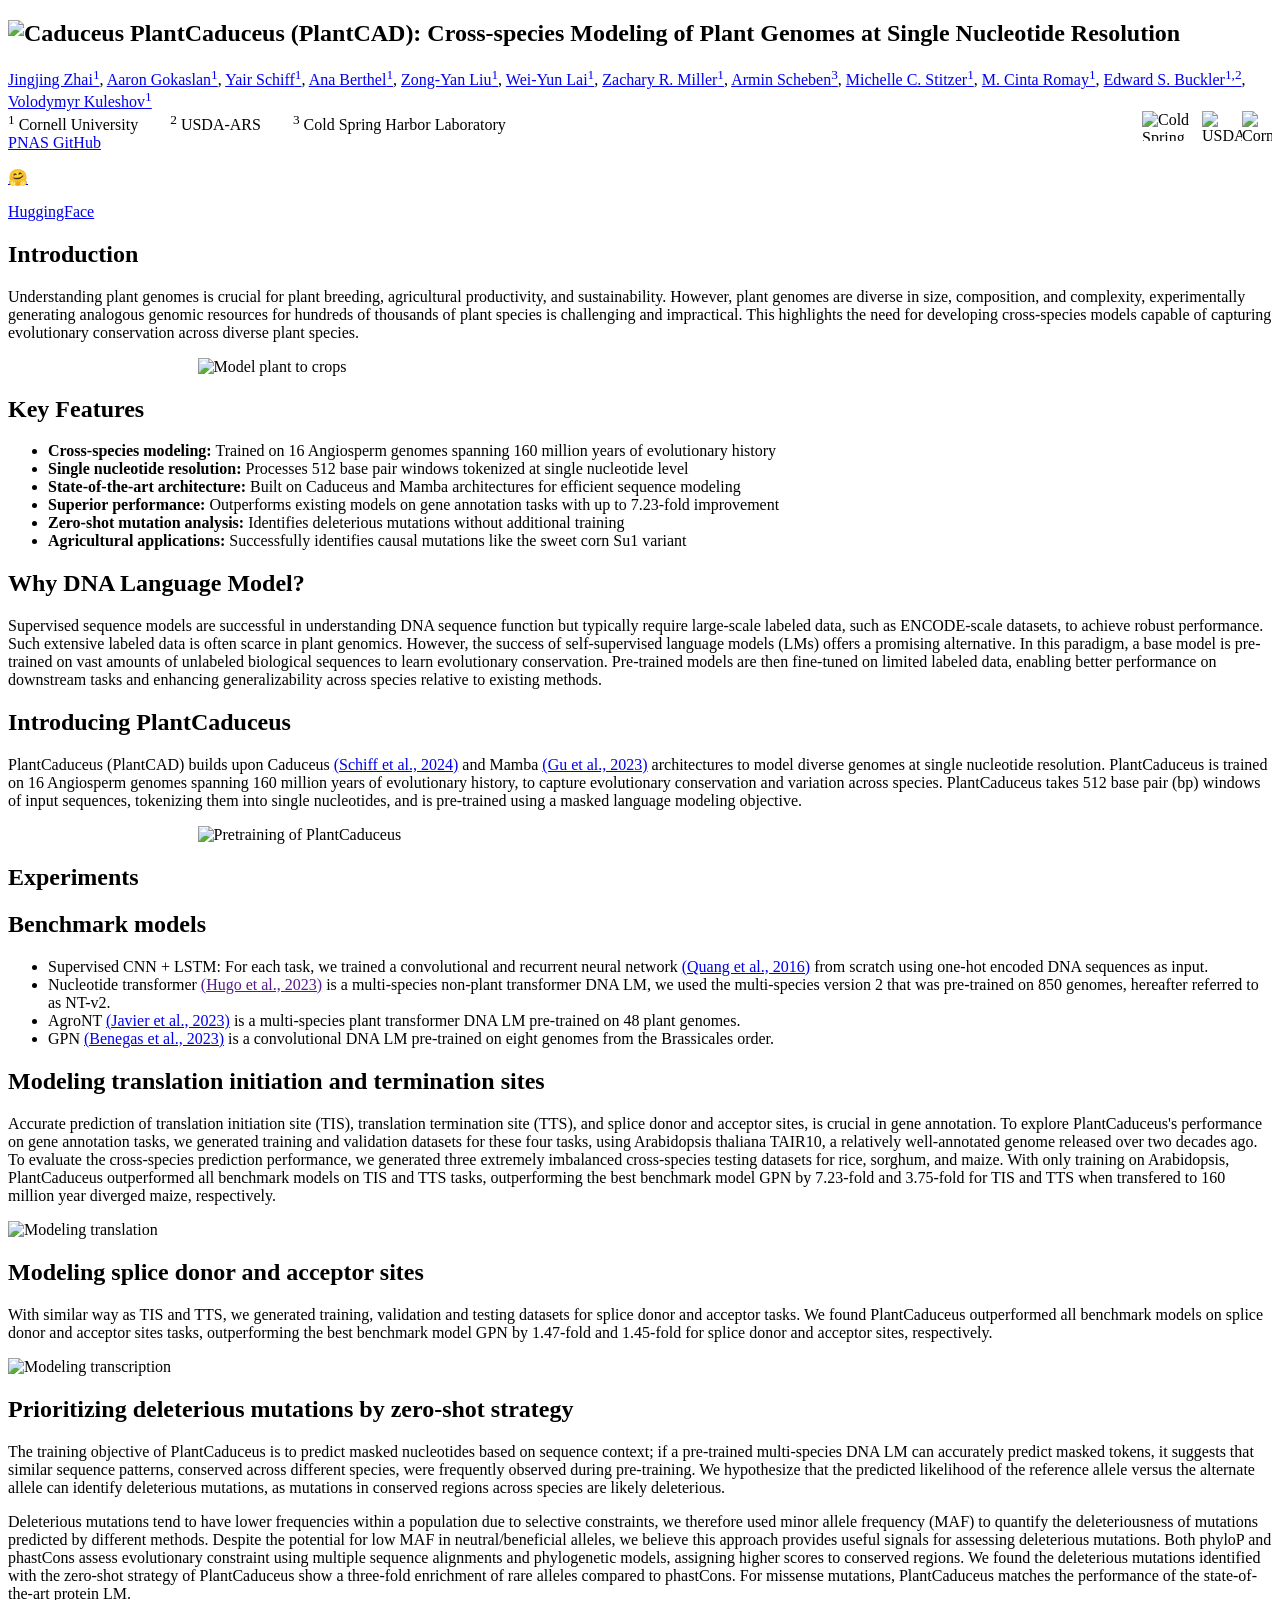
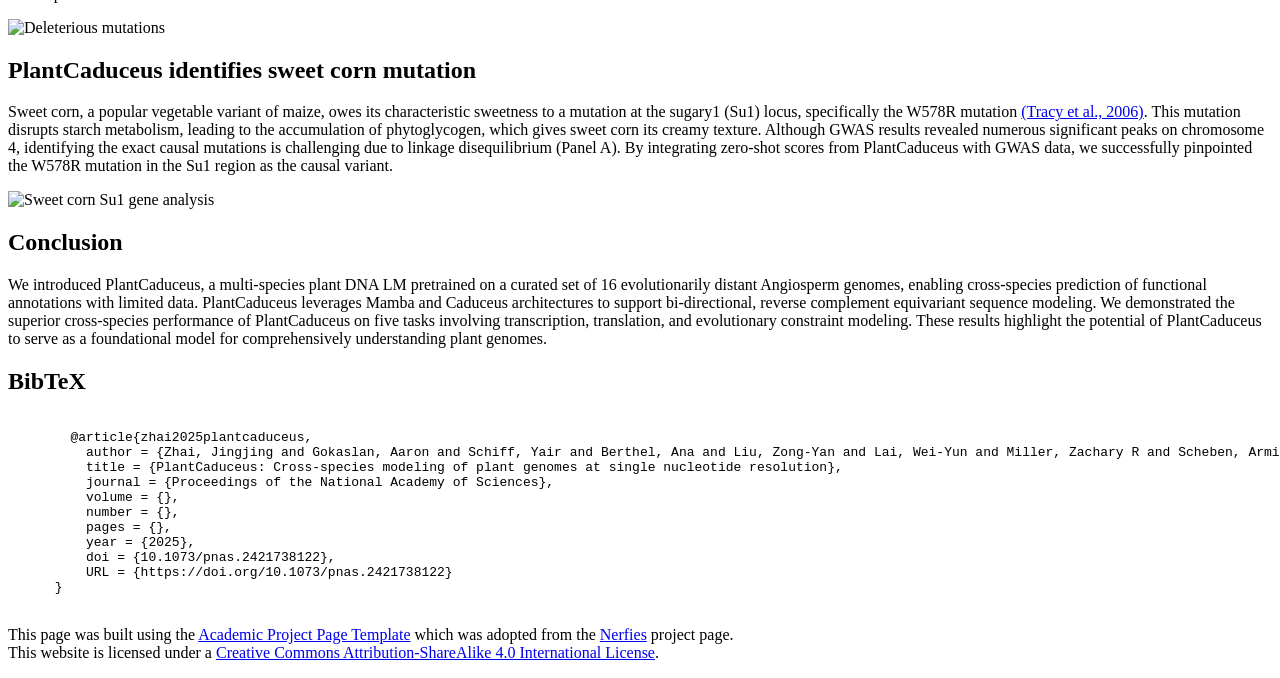
==== index.html @ fa4dd799 "Update to published PNAS version and improve page quality - Update bioRxiv link to published PNAS pa" ====
<!DOCTYPE html>
<html>
<head>
  <meta charset="utf-8">
  <!-- Meta tags for social media banners, these should be filled in appropriatly as they are your "business card" -->
  <!-- Replace the content tag with appropriate information -->
  <meta name="description" content="PlantCaduceus (PlantCAD) Project Page">
  <meta property="og:title" content="PlantCaduceus (PlantCAD)"/>
  <meta property="og:description" content="PlantCaduceus (PlantCAD): Cross-species Modeling of Plant Genomes at Single Nucleotide Resolution"/>
  <meta property="og:url" content="https://kuleshov-group.github.io/caduceus.github.io/"/>
  <!-- Path to banner image, should be in the path listed below. Optimal dimenssions are 1200X630-->
  <meta property="og:image" content="static/images/caduceus.png" />
  <meta property="og:image:width" content="630"/>
  <meta property="og:image:height" content="630"/>

  <title>PlantCaduceus project page</title>
  <style>
    .subtitle {
        margin-top: 20px; /* Adjust the value as needed */
    }
  </style>
  <link rel="icon" type="image/x-icon" href="static/images/favicon.ico">
  <link href="https://fonts.googleapis.com/css?family=Google+Sans|Noto+Sans|Castoro"
  rel="stylesheet">

  <link rel="stylesheet" href="static/css/bulma.min.css">
  <link rel="stylesheet" href="static/css/bulma-carousel.min.css">
  <link rel="stylesheet" href="static/css/bulma-slider.min.css">
  <link rel="stylesheet" href="static/css/fontawesome.all.min.css">
  <link rel="stylesheet"
  href="https://cdn.jsdelivr.net/gh/jpswalsh/academicons@1/css/academicons.min.css">
  <link rel="stylesheet" href="static/css/index.css">

  <script src="https://ajax.googleapis.com/ajax/libs/jquery/3.5.1/jquery.min.js"></script>
  <script src="https://documentcloud.adobe.com/view-sdk/main.js"></script>
  <script defer src="static/js/fontawesome.all.min.js"></script>
  <script src="static/js/bulma-carousel.min.js"></script>
  <script src="static/js/bulma-slider.min.js"></script>
  <script src="static/js/index.js"></script>
  
</head>
<body>
<section class="hero">
  <div class="hero-body">
    <div class="container is-max-desktop">
      <div class="columns is-centered">
        <div class="column has-text-centered">
          <h1 class="title is-1 publication-title">
            <img src="static/images/favicon.ico" alt="Caduceus" style="width:50px;height:50px;">
            PlantCaduceus (PlantCAD): Cross-species Modeling of Plant Genomes at Single Nucleotide Resolution
          </h1>
          <div class="is-size-5 publication-authors">
            <!-- Paper authors -->
            <span class="author-block">
                <a href="https://www.maizegenetics.net/jingjingzhai" target="_blank">Jingjing Zhai<sup>1</sup></a>,
              </span>
            <span class="author-block">
                <a href="https://skylion007.github.io/" target="_blank">Aaron Gokaslan<sup>1</sup></a>,
            </span>
            <span class="author-block">
                <a href="https://yair-schiff.github.io/" target="_blank">Yair Schiff<sup>1</sup></a>,
            </span>
            <span class="author-block">
                <a href="https://www.maizegenetics.net/anaberthel" target="_blank">Ana Berthel<sup>1</sup></a>,
            </span>
            <span class="author-block">
                <a href="https://www.maizegenetics.net/zong-yan-liu" target="_blank">Zong-Yan Liu<sup>1</sup></a>,
            </span>
            <span class="author-block">
                <a href="https://scholar.google.com/citations?user=0WWjIfAAAAAJ&hl=zh-TW" target="_blank">Wei-Yun Lai<sup>1</sup></a>,
            </span>
            <span class="author-block">
                <a href="https://www.maizegenetics.net/zackmiller" target="_blank">Zachary R. Miller<sup>1</sup></a>,
            </span>
            <span class="author-block">
                <a href="https://www.cshl.edu/research/postdoctoral-research/postdocs/armin-scheben/" target="_blank">Armin Scheben<sup>3</sup></a>,
            </span>
            <span class="author-block">
                <a href="https://mcstitzer.github.io" target="_blank">Michelle C. Stitzer<sup>1</sup></a>,
            </span>
            <span class="author-block">
                <a href="https://www.maizegenetics.net/cintaromay" target="_blank">M. Cinta Romay<sup>1</sup></a>,
            </span>
            <span class="author-block">
                <a href="https://www.maizegenetics.net/edwardbuckler" target="_blank">Edward S. Buckler<sup>1,2</sup></a>,
            </span>
            <span class="author-block">
                <a href="https://www.cs.cornell.edu/~kuleshov" target="_blank">Volodymyr Kuleshov<sup>1</sup></a>
            </span>
          </div>
          <div class="is-size-5 publication-authors">
            <span class="author-block">
              <sup>1</sup>
              Cornell University&nbsp;
              <img src="static/images/cornell.png" alt="Cornell University Logo" style="float:right;width:30px;height:30px;">
            </span>
            <span class="author-block">
              &nbsp;&nbsp;&nbsp;&nbsp;&nbsp;&nbsp;<sup>2</sup>
              USDA-ARS&nbsp;
              <img src="static/images/USDA.png" alt="USDA-ARS Logo" style="float:right;width:40px;height:30px;">
            </span>
            <span class="author-block">
              &nbsp;&nbsp;&nbsp;&nbsp;&nbsp;&nbsp;<sup>3</sup>
              Cold Spring Harbor Laboratory&nbsp;
              <img src="static/images/CSHL.webp" alt="Cold Spring Harbor Laboratory Logo" style="float:right;width:60px;height:30px;">
              </span>
          </div>
          <div class="column has-text-centered">
            <div class="publication-links">
              <!-- ArXiv abstract Link -->
              <span class="link-block">
                <a href="https://doi.org/10.1073/pnas.2421738122" target="_blank" class="external-link button is-normal is-rounded is-dark">
                  <span class="icon">
                    <i class="ai ai-arxiv"></i>
                  </span>
                  <span>PNAS</span>
                </a>
              </span>
              <!-- Github link -->
              <span class="link-block">
                <a href="https://github.com/kuleshov-group/PlantCaduceus" target="_blank" class="external-link button is-normal is-rounded is-dark">
                  <span class="icon">
                    <i class="fab fa-github"></i>
                  </span>
                  <span>GitHub</span>
                </a>
              </span>
              <!-- HuggingFace link -->
              <span class="link-block">
                <a href="https://huggingface.co/collections/kuleshov-group/plantcaduceus-512bp-len-665a229ee098db706a55e44a" target="_blank" class="external-link button is-normal is-rounded is-dark">
                  <span class="icon">
                    <p>&#129303;</p>
                  </span>
                  <span>HuggingFace</span>
                </a>
              </span>
            </div>
          </div>
        </div>
      </div>
    </div>
  </div>
</section>


<!-- Introduction -->
<section class="section" id="Introduction">
  <div class="container is-max-desktop">
    <h2 class="title">Introduction</h2>
    <div class="content is-medium">
      <p class="justified-text">
      Understanding plant genomes is crucial for plant breeding, agricultural productivity, and sustainability. However, plant genomes are diverse in size, composition, and complexity, experimentally generating analogous genomic resources for hundreds of thousands of plant species is challenging and impractical. This highlights the need for developing cross-species models capable of capturing evolutionary conservation across diverse plant species.

      </p>
    </div>
    <img src="static/images/Transfer-to-crops.png" alt="Model plant to crops" style="width:70%;height:70%; display: block; margin-left: auto; margin-right: auto;" loading="lazy"/>
  </div>
</section>
<!-- End Introduction-->

<!-- Key Features -->
<section class="section" id="Key Features">
  <div class="container is-max-desktop">
    <h2 class="title">Key Features</h2>
    <div class="content is-medium">
      <ul>
        <li><strong>Cross-species modeling:</strong> Trained on 16 Angiosperm genomes spanning 160 million years of evolutionary history</li>
        <li><strong>Single nucleotide resolution:</strong> Processes 512 base pair windows tokenized at single nucleotide level</li>
        <li><strong>State-of-the-art architecture:</strong> Built on Caduceus and Mamba architectures for efficient sequence modeling</li>
        <li><strong>Superior performance:</strong> Outperforms existing models on gene annotation tasks with up to 7.23-fold improvement</li>
        <li><strong>Zero-shot mutation analysis:</strong> Identifies deleterious mutations without additional training</li>
        <li><strong>Agricultural applications:</strong> Successfully identifies causal mutations like the sweet corn Su1 variant</li>
      </ul>
    </div>
  </div>
</section>
<!-- End Key Features-->

<!-- Introduction -->
<section class="section" id="Introduction">
  <div class="container is-max-desktop">
    <h2 class="title">Why DNA Language Model?</h2>
    <div class="content is-medium">
      <p class="justified-text">
        Supervised sequence models are successful in understanding DNA sequence function but typically require large-scale labeled data, such as ENCODE-scale datasets, to achieve robust performance. Such extensive labeled data is often scarce in plant genomics. However, the success of self-supervised language models (LMs) offers a promising alternative. In this paradigm, a base model is pre-trained on vast amounts of unlabeled biological sequences to learn evolutionary conservation. Pre-trained models are then fine-tuned on limited labeled data, enabling better performance on downstream tasks and enhancing generalizability across species relative to existing methods.
      </p>
    </div>
  </div>
</section>
<!-- End Introduction-->

<!--Intro Caduceus-->
<section class="section" id="Intro PlantCaduceus">
  <div class="container is-max-desktop">
    <h2 class="title">Introducing PlantCaduceus</h2>
    <div class="content is-medium">
      <p class="justified-text">
      PlantCaduceus (PlantCAD) builds upon Caduceus <a href="https://arxiv.org/abs/2403.03234" target="_blank">(Schiff et al., 2024)</a> and Mamba <a href="https://arxiv.org/abs/2312.00752" target="_blank">(Gu et al., 2023)</a> architectures to model diverse  genomes at single nucleotide resolution. PlantCaduceus is trained on 16 Angiosperm genomes spanning 160 million years of evolutionary history, to capture evolutionary conservation and variation across species. PlantCaduceus takes 512 base pair (bp) windows of input sequences, tokenizing them into single nucleotides, and is pre-trained using a masked language modeling objective.
      </p>      
    </div>
    <div class="columns is-centered">
      <img src="static/images/PlantCaduceus.png" alt="Pretraining of PlantCaduceus" style="width:70%;height:70%; display: block; margin-left: auto; margin-right: auto;" loading="lazy"/>
    </div>
  </div>
</section>
<!-- End Intro Caduceus--->


<!-- Experiments -->
<section class="section" id="Experiments">
  <div class="container is-max-desktop">
    <h2 class="title">Experiments</h2>
    <div>
      <h2 class="subtitle"> Benchmark models</h2>
    </div>
    <div class="content is-medium">
      <ul>
        <li>Supervised CNN + LSTM: For each task, we trained a convolutional and recurrent neural network <a href="https://academic.oup.com/nar/article/44/11/e107/2468300" target="_blank">(Quang et al., 2016)</a> from scratch using one-hot encoded DNA sequences as input. </li>
        <li>Nucleotide transformer <a href="" target="_blank">(Hugo et al., 2023)</a> is a multi-species non-plant transformer DNA LM, we used the multi-species version 2 that was pre-trained on 850 genomes, hereafter referred to as NT-v2. </li>
        <li>AgroNT <a href="https://www.biorxiv.org/content/10.1101/2023.10.24.563624v2" target="">(Javier et al., 2023)</a> is a multi-species plant transformer DNA LM pre-trained on 48 plant genomes. </li>
        <li>GPN <a href="https://www.pnas.org/doi/full/10.1073/pnas.2311219120" target="_blank">(Benegas et al., 2023)</a> is a convolutional DNA LM pre-trained on eight genomes from the Brassicales order. </li>
        </p>
    </ul>
    </div>
    <div>
      <h2 class="subtitle"> Modeling translation initiation and termination sites</h2>
    </div>

    <div class="content is-medium">
      <p class="justified-text">
        Accurate prediction of translation initiation site (TIS), translation termination site (TTS), and splice donor and acceptor sites, is crucial in gene annotation. To explore PlantCaduceus's performance on gene annotation tasks, we generated training and validation datasets for these four tasks, using Arabidopsis thaliana TAIR10, a relatively well-annotated genome released over two decades ago. To evaluate the cross-species prediction performance, we generated three extremely imbalanced cross-species testing datasets for rice, sorghum, and maize. With only training on Arabidopsis, PlantCaduceus outperformed all benchmark models on TIS and TTS tasks, outperforming the best benchmark model GPN by 7.23-fold and 3.75-fold for TIS and TTS when transfered to 160 million year diverged maize, respectively.
      </p>
    </div>
    <div class="columns is-centered">
      <div class="column is-four-fifths">
        <img src="static/images/experiments/Modeling_translation.png" alt="Modeling translation" style="width:100%;height:100%; display: block; margin-left: auto; margin-right: auto;" loading="lazy">
      </div>
    </div>
    
    <div>
      <h2 class="subtitle">Modeling splice donor and acceptor sites</h2>
    </div>

    <div class="content is-medium">
      <p class="justified-text">
        With similar way as TIS and TTS, we generated training, validation and testing datasets for splice donor and acceptor tasks. We found PlantCaduceus outperformed all benchmark models on splice donor and acceptor sites tasks, outperforming the best benchmark model GPN by 1.47-fold and 1.45-fold for splice donor and acceptor sites, respectively.
      </p>
    </div>
    <div class="columns is-centered">
      <div class="column is-four-fifths">
        <img src="static/images/experiments/Modeling_transcription.png" alt="Modeling transcription" style="width:100%;height:100%; display: block; margin-left: auto; margin-right: auto;" loading="lazy">
      </div>
    </div>

    <div>
      <h2 class="subtitle">Prioritizing deleterious mutations by zero-shot strategy</h2>
    </div>

    <div class="content is-medium">
      <p class="justified-text">
        The training objective of PlantCaduceus is to predict masked nucleotides based on sequence context; if a pre-trained multi-species DNA LM can accurately predict masked tokens, it suggests that similar sequence patterns, conserved across different species, were frequently observed during pre-training. We hypothesize that the predicted likelihood of the reference allele versus the alternate allele can identify deleterious mutations, as mutations in conserved regions across species are likely deleterious. 
      </p>
      <p class="justified-text"></p>
        Deleterious mutations tend to have lower frequencies within a population due to selective constraints, we therefore used minor allele frequency (MAF) to quantify the deleteriousness of mutations predicted by different methods. Despite the potential for low MAF in neutral/beneficial alleles, we believe this approach provides useful signals for assessing deleterious mutations. Both phyloP and phastCons assess evolutionary constraint using multiple sequence alignments and phylogenetic models, assigning higher scores to conserved regions. We found the deleterious mutations identified with the zero-shot strategy of PlantCaduceus show a three-fold enrichment of rare alleles compared to phastCons. For missense mutations, PlantCaduceus matches the performance of the state-of-the-art protein LM.
      </p>
    </div>
    <div class="columns is-centered">
      <div class="column is-four-fifths">
        <img src="static/images/experiments/Deleterious_mutations.png" alt="Deleterious mutations" style="width:100%;height:100%; display: block; margin-left: auto; margin-right: auto;" loading="lazy">
      </div>
    </div>
    <div>
      <h2 class="subtitle">PlantCaduceus identifies sweet corn mutation</h2>
    </div>
    <div class="content is-medium">
      <p class="justified-text">
        Sweet corn, a popular vegetable variant of maize, owes its characteristic sweetness to a mutation at the sugary1 (Su1) locus, specifically the W578R mutation <a href="https://acsess.onlinelibrary.wiley.com/doi/full/10.2135/cropsci2006-03-0149tpg" target="_blank">(Tracy et al., 2006)</a>. This mutation disrupts starch metabolism, leading to the accumulation of phytoglycogen, which gives sweet corn its creamy texture. Although GWAS results revealed numerous significant peaks on chromosome 4, identifying the exact causal mutations is challenging due to linkage disequilibrium (Panel A). By integrating zero-shot scores from PlantCaduceus with GWAS data, we successfully pinpointed the W578R mutation in the Su1 region as the causal variant.
      </p>
      <div class="columns is-centered">
        <div class="column is-four-fifths">
          <img src="static/images/experiments/Su1.jpg" alt="Sweet corn Su1 gene analysis" style="width:100%;height:100%; display: block; margin-left: auto; margin-right: auto;" loading="lazy">
        </div>
      </div>
    </div>

    </div>
    


  <!-- End Experiments-->

<!-- Conclusion -->
<section class="section" id="Conclusion">
  <div class="container is-max-desktop">
    <h2 class="title">Conclusion</h2>
    <div class="content is-medium">
      <p class="justified-text">
        We introduced PlantCaduceus, a multi-species plant DNA LM pretrained on a curated set of 16 evolutionarily distant Angiosperm genomes, enabling cross-species prediction of functional annotations with limited data. PlantCaduceus leverages Mamba and Caduceus architectures to support bi-directional, reverse complement equivariant sequence modeling. We demonstrated the superior cross-species performance of PlantCaduceus on five tasks involving transcription, translation, and evolutionary constraint modeling. These results highlight the potential of PlantCaduceus to serve as a foundational model for comprehensively understanding plant genomes.
      </p>
    </div>
  </div>
<!-- End Experiments-->

<!--BibTex citation -->
  <section class="section" id="BibTeX">
    <div class="container is-max-desktop content">
      <h2 class="title">BibTeX</h2>
      <pre><code>
        @article{zhai2025plantcaduceus,
          author = {Zhai, Jingjing and Gokaslan, Aaron and Schiff, Yair and Berthel, Ana and Liu, Zong-Yan and Lai, Wei-Yun and Miller, Zachary R and Scheben, Armin and Stitzer, Michelle C and Romay, Cinta and Buckler, Edward S. and Kuleshov, Volodymyr},
          title = {PlantCaduceus: Cross-species modeling of plant genomes at single nucleotide resolution},
          journal = {Proceedings of the National Academy of Sciences},
          volume = {},
          number = {},
          pages = {},
          year = {2025},
          doi = {10.1073/pnas.2421738122},
          URL = {https://doi.org/10.1073/pnas.2421738122}
      }      
      </code></pre>
    </div>
</section>
<!--End BibTex citation -->


  <footer class="footer">
  <div class="container">
    <div class="columns is-centered">
      <div class="column is-8">
        <div class="content is-medium">

          <p>
            This page was built using the <a href="https://github.com/eliahuhorwitz/Academic-project-page-template" target="_blank">Academic Project Page Template</a> which was adopted from the <a href="https://nerfies.github.io" target="_blank">Nerfies</a> project page.
            <br> This website is licensed under a <a rel="license"  href="http://creativecommons.org/licenses/by-sa/4.0/" target="_blank">Creative
            Commons Attribution-ShareAlike 4.0 International License</a>.
          </p>

        </div>
      </div>
    </div>
  </div>
</footer>

<!-- Statcounter tracking code -->

  <!-- You can add a tracker to track page visits by creating an account at statcounter.com -->

<!-- End of Statcounter Code -->

</body>
</html>
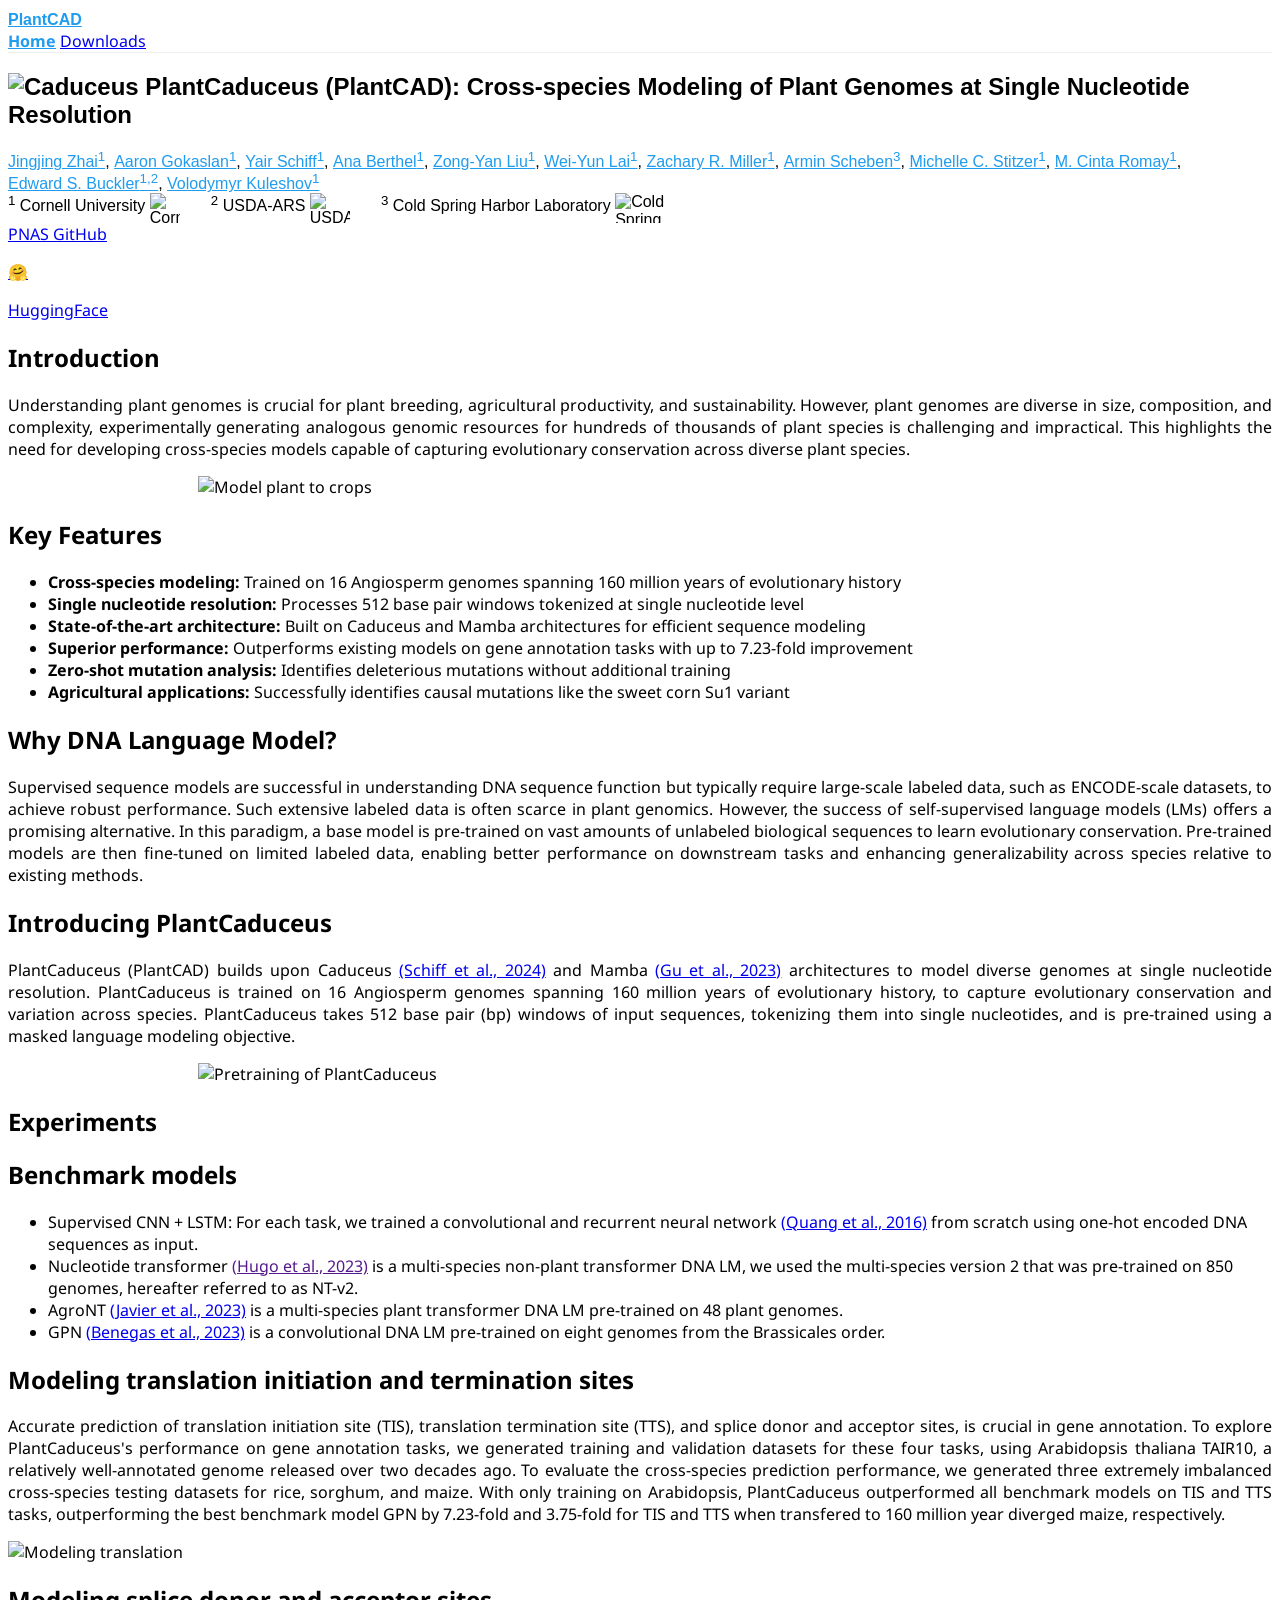
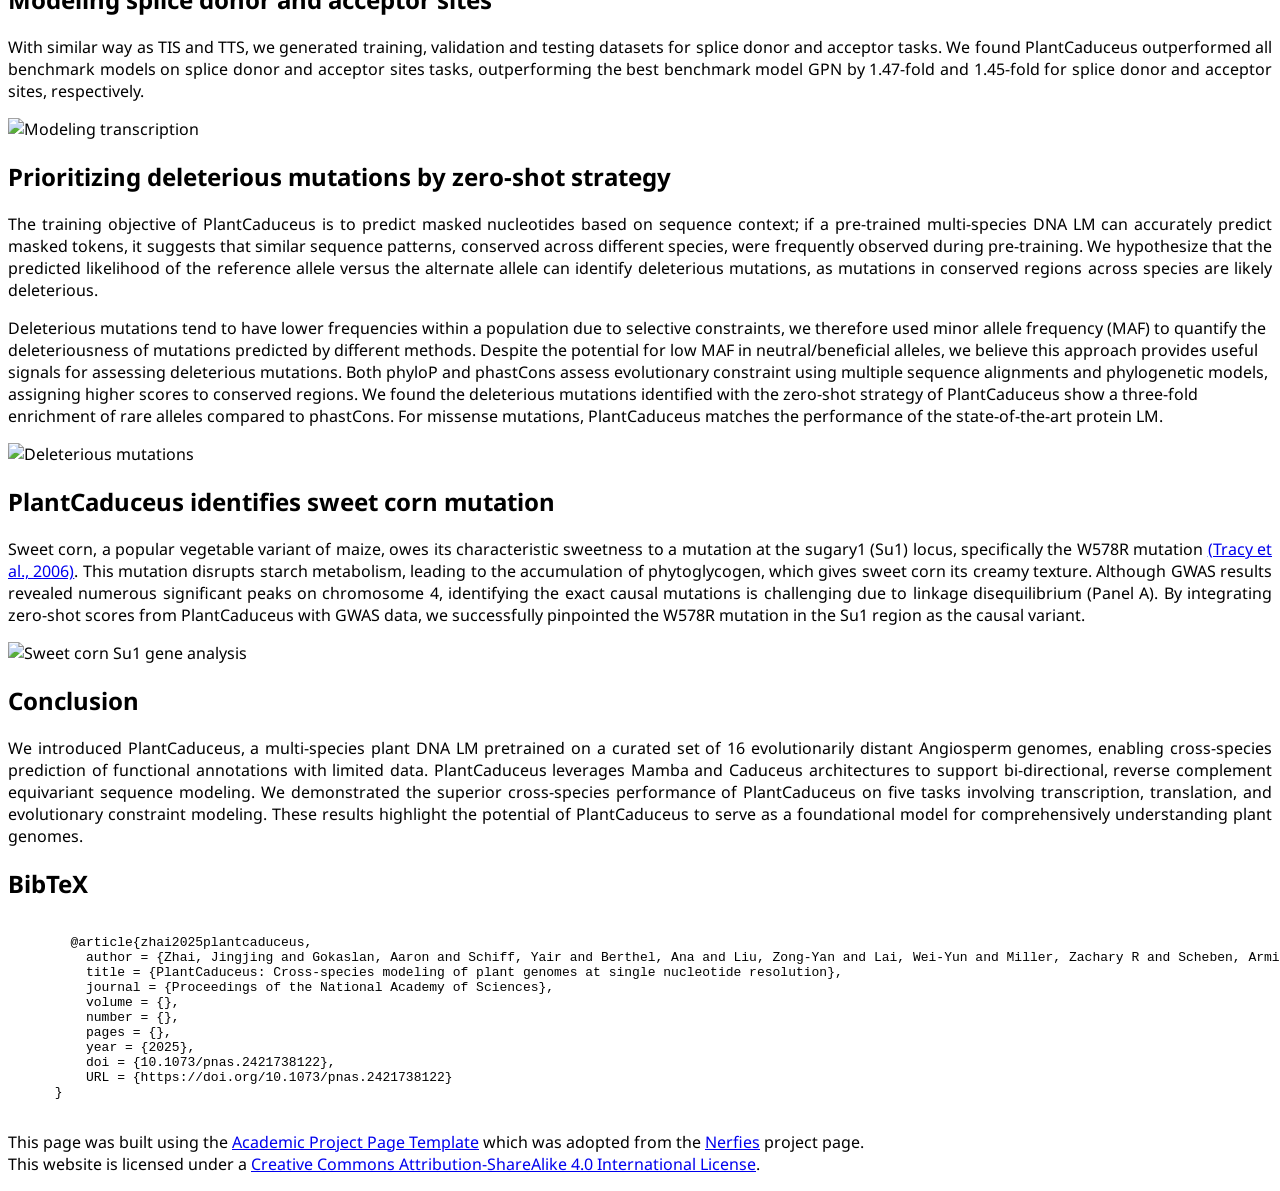
==== commit d02de143: "Add live PlantCAD downloads page" ====
--- a/index.html
+++ b/index.html
@@ -40,6 +40,24 @@
   
 </head>
 <body>
+<nav class="navbar site-navbar" role="navigation" aria-label="main navigation">
+  <div class="container is-max-desktop">
+    <div class="navbar-brand">
+      <a class="navbar-item is-active" href="index.html">PlantCAD</a>
+      <a role="button" class="navbar-burger" aria-label="menu" aria-expanded="false" data-target="plantcad-navbar">
+        <span aria-hidden="true"></span>
+        <span aria-hidden="true"></span>
+        <span aria-hidden="true"></span>
+      </a>
+    </div>
+    <div id="plantcad-navbar" class="navbar-menu">
+      <div class="navbar-end">
+        <a class="navbar-item is-active" href="index.html">Home</a>
+        <a class="navbar-item" href="downloads.html">Downloads</a>
+      </div>
+    </div>
+  </div>
+</nav>
 <section class="hero">
   <div class="hero-body">
     <div class="container is-max-desktop">
--- a/static/css/index.css
+++ b/static/css/index.css
@@ -0,0 +1,568 @@
+body {
+  font-family: 'Noto Sans', sans-serif;
+}
+
+.site-navbar {
+  border-bottom: 1px solid #eeeeee;
+}
+
+.site-navbar .navbar-brand .navbar-item {
+  font-family: 'Google Sans', sans-serif;
+  font-weight: 700;
+}
+
+.site-navbar .navbar-item.is-active {
+  color: hsl(204, 86%, 53%);
+  font-weight: 700;
+}
+
+a:focus-visible,
+button:focus-visible,
+.navbar-burger:focus-visible {
+  outline: 3px solid hsl(204, 86%, 53%);
+  outline-offset: 3px;
+}
+
+.is-hidden {
+  display: none !important;
+}
+
+.downloads-page {
+  --ink: #16251c;
+  --paper: #fcfdfa;
+  --surface: #f3f6f0;
+  --chloro: #1f7a4d;
+  --chloro-deep: #15583a;
+  --maroon: #7c1d2b;
+  --mute: #5c6b61;
+  --line: #e2e8df;
+  --base-a: #38a657;
+  --base-c: #2b7cc4;
+  --base-g: #e0a23a;
+  --base-t: #cf4b3e;
+  background: var(--paper);
+  color: var(--ink);
+  font-family: 'IBM Plex Sans', sans-serif;
+}
+
+.downloads-page .site-navbar {
+  background: rgba(252, 253, 250, 0.94);
+  border-bottom-color: var(--line);
+}
+
+.downloads-page .site-navbar .navbar-brand .navbar-item,
+.downloads-page .site-navbar .navbar-item {
+  color: var(--ink);
+  font-family: 'IBM Plex Sans', sans-serif;
+}
+
+.downloads-page .site-navbar .navbar-item:hover,
+.downloads-page .site-navbar .navbar-item:focus {
+  color: var(--chloro-deep);
+  background: var(--surface);
+}
+
+.downloads-page .site-navbar .navbar-item.is-active {
+  color: var(--chloro);
+}
+
+.downloads-page a {
+  color: var(--chloro);
+}
+
+.downloads-page a:hover {
+  color: var(--chloro-deep);
+}
+
+.downloads-page a:focus-visible,
+.downloads-page button:focus-visible,
+.downloads-page .navbar-burger:focus-visible {
+  outline-color: var(--chloro);
+}
+
+.dna-top-rule {
+  display: grid;
+  grid-template-columns: repeat(4, 1fr);
+  height: 5px;
+  width: 100%;
+}
+
+.dna-top-rule span {
+  display: block;
+}
+
+.dna-base-a {
+  background: var(--base-a);
+}
+
+.dna-base-c {
+  background: var(--base-c);
+}
+
+.dna-base-g {
+  background: var(--base-g);
+}
+
+.dna-base-t {
+  background: var(--base-t);
+}
+
+.downloads-hero {
+  background:
+    linear-gradient(90deg, rgba(226, 232, 223, 0.95) 1px, transparent 1px) 0 0 / 64px 100%,
+    linear-gradient(var(--paper), var(--paper));
+}
+
+.downloads-hero .hero-body {
+  padding: 5rem 1.5rem 3.5rem;
+}
+
+.downloads-hero-grid {
+  align-items: end;
+  display: grid;
+  gap: 2rem;
+  grid-template-columns: minmax(0, 1fr) 11rem;
+}
+
+.downloads-hero-copy {
+  max-width: 760px;
+}
+
+.downloads-eyebrow {
+  color: var(--mute);
+  font-family: 'IBM Plex Mono', monospace;
+  font-size: 0.76rem;
+  font-weight: 700;
+  letter-spacing: 0.14em;
+  line-height: 1.4;
+  margin-bottom: 0.9rem;
+  text-transform: uppercase;
+}
+
+.downloads-title {
+  color: var(--ink);
+  font-family: 'Space Grotesk', sans-serif;
+  font-size: clamp(2.8rem, 8vw, 6.8rem);
+  font-weight: 700;
+  line-height: 0.95;
+  margin: 0;
+  max-width: 900px;
+}
+
+.downloads-total {
+  display: block;
+  font-family: 'IBM Plex Mono', monospace;
+  font-variant-numeric: tabular-nums;
+  letter-spacing: 0;
+}
+
+.downloads-title-text {
+  display: block;
+  font-size: clamp(1.7rem, 4.2vw, 4.3rem);
+  font-weight: 500;
+  letter-spacing: 0;
+}
+
+.downloads-coverage-underline {
+  background: var(--chloro);
+  height: 5px;
+  margin: 1.15rem 0 1.2rem;
+  max-width: 18rem;
+  width: 42%;
+}
+
+.downloads-live-line,
+.downloads-meta {
+  color: var(--mute);
+  font-size: 1rem;
+  margin: 0.2rem 0 0;
+}
+
+.downloads-live-line {
+  align-items: center;
+  display: flex;
+  gap: 0.55rem;
+}
+
+.downloads-live-dot {
+  background: var(--maroon);
+  border-radius: 999px;
+  box-shadow: 0 0 0 0 rgba(124, 29, 43, 0.32);
+  display: inline-block;
+  flex: 0 0 auto;
+  height: 0.62rem;
+  width: 0.62rem;
+}
+
+.downloads-results-ready .downloads-live-dot {
+  animation: live-pulse 1.7s ease-out infinite;
+}
+
+.downloads-readout {
+  align-self: stretch;
+  border-left: 1px solid var(--line);
+  color: rgba(92, 107, 97, 0.48);
+  display: grid;
+  font-family: 'IBM Plex Mono', monospace;
+  font-size: 1.35rem;
+  font-weight: 700;
+  grid-template-columns: repeat(2, 1fr);
+  letter-spacing: 0;
+  line-height: 1;
+  min-height: 12rem;
+  padding-left: 1.25rem;
+}
+
+.downloads-readout span {
+  align-items: center;
+  border-bottom: 1px solid var(--line);
+  display: flex;
+}
+
+.downloads-status {
+  background: var(--surface);
+  border-left: 4px solid var(--chloro);
+  color: var(--ink);
+  font-family: 'IBM Plex Sans', sans-serif;
+  margin-top: 0.5rem;
+  padding: 1rem 1.2rem;
+}
+
+.downloads-status.is-error {
+  background: #fbf1f2;
+  border-left-color: var(--maroon);
+  color: var(--maroon);
+}
+
+.downloads-breakdown {
+  margin-top: 0.5rem;
+}
+
+.downloads-section-heading {
+  border-bottom: 1px solid var(--line);
+  margin-bottom: 1rem;
+  padding-bottom: 1rem;
+}
+
+.downloads-section-heading h2 {
+  color: var(--ink);
+  font-family: 'Space Grotesk', sans-serif;
+  font-size: clamp(1.8rem, 3vw, 2.6rem);
+  font-weight: 700;
+  line-height: 1.1;
+  margin: 0;
+}
+
+.downloads-track-list {
+  display: grid;
+  gap: 0.45rem;
+}
+
+.downloads-track-row {
+  align-items: center;
+  color: var(--ink);
+  column-gap: 1rem;
+  display: grid;
+  grid-template-columns: minmax(15rem, 2.2fr) minmax(8rem, 1.5fr) minmax(6rem, auto);
+  min-height: 3.7rem;
+  padding: 0.75rem 0.7rem;
+  position: relative;
+  text-decoration: none;
+}
+
+.downloads-track-row::before {
+  background:
+    linear-gradient(90deg, rgba(56, 166, 87, 0.32) 1px, transparent 1px) 0 0 / 13px 100%,
+    linear-gradient(90deg, rgba(43, 124, 196, 0.24) 1px, transparent 1px) 7px 0 / 17px 100%,
+    linear-gradient(90deg, rgba(224, 162, 58, 0.22) 1px, transparent 1px) 11px 0 / 19px 100%,
+    linear-gradient(90deg, rgba(207, 75, 62, 0.18) 1px, transparent 1px) 3px 0 / 23px 100%;
+  content: "";
+  inset: 0;
+  opacity: 0;
+  position: absolute;
+  transition: opacity 160ms ease;
+}
+
+.downloads-track-row:hover,
+.downloads-track-row:focus {
+  color: var(--ink);
+  background: var(--surface);
+}
+
+.downloads-track-row:hover::before,
+.downloads-track-row:focus::before {
+  opacity: 0.42;
+}
+
+.downloads-track-row > * {
+  position: relative;
+  z-index: 1;
+}
+
+.downloads-track-model,
+.downloads-track-count {
+  font-family: 'IBM Plex Mono', monospace;
+  font-size: 0.95rem;
+  font-variant-numeric: tabular-nums;
+  letter-spacing: 0;
+}
+
+.downloads-track-model {
+  color: var(--chloro-deep);
+  overflow-wrap: anywhere;
+}
+
+.downloads-track {
+  background:
+    linear-gradient(90deg, rgba(56, 166, 87, 0.32) 1px, transparent 1px) 0 0 / 18px 100%,
+    linear-gradient(90deg, rgba(43, 124, 196, 0.2) 1px, transparent 1px) 5px 0 / 22px 100%,
+    linear-gradient(90deg, rgba(224, 162, 58, 0.2) 1px, transparent 1px) 9px 0 / 26px 100%,
+    linear-gradient(90deg, rgba(207, 75, 62, 0.18) 1px, transparent 1px) 14px 0 / 31px 100%,
+    var(--line);
+  display: block;
+  height: 0.9rem;
+  overflow: hidden;
+  position: relative;
+}
+
+.downloads-track-fill {
+  background: var(--chloro);
+  display: block;
+  height: 100%;
+  transform-origin: left center;
+  width: var(--download-share);
+}
+
+.downloads-track-count {
+  color: var(--ink);
+  font-weight: 700;
+  text-align: right;
+  white-space: nowrap;
+}
+
+.downloads-methodology {
+  background: var(--surface);
+  border-top: 1px solid var(--line);
+  color: var(--mute);
+  margin-top: 3rem;
+  padding: 1.25rem 1.35rem;
+}
+
+.downloads-methodology p {
+  margin-bottom: 0.65rem;
+}
+
+.downloads-methodology p:last-child {
+  margin-bottom: 0;
+}
+
+.downloads-endpoint {
+  font-family: 'IBM Plex Mono', monospace;
+  font-size: 0.9rem;
+  overflow-wrap: anywhere;
+}
+
+@keyframes live-pulse {
+  0% {
+    box-shadow: 0 0 0 0 rgba(124, 29, 43, 0.32);
+  }
+  70% {
+    box-shadow: 0 0 0 0.55rem rgba(124, 29, 43, 0);
+  }
+  100% {
+    box-shadow: 0 0 0 0 rgba(124, 29, 43, 0);
+  }
+}
+
+@keyframes track-reveal {
+  from {
+    width: 0;
+  }
+  to {
+    width: var(--download-share);
+  }
+}
+
+@media (prefers-reduced-motion: no-preference) {
+  .downloads-results-ready .downloads-track-fill {
+    animation: track-reveal 780ms cubic-bezier(0.2, 0.8, 0.2, 1) both;
+  }
+}
+
+@media (prefers-reduced-motion: reduce) {
+  .downloads-results-ready .downloads-live-dot,
+  .downloads-results-ready .downloads-track-fill {
+    animation: none;
+  }
+}
+
+
+.footer .icon-link {
+    font-size: 25px;
+    color: #000;
+}
+
+.link-block a {
+    margin-top: 5px;
+    margin-bottom: 5px;
+}
+
+.dnerf {
+  font-variant: small-caps;
+}
+
+
+.teaser .hero-body {
+  padding-top: 0;
+  padding-bottom: 3rem;
+}
+
+.teaser {
+  font-family: 'Google Sans', sans-serif;
+}
+
+
+.publication-title {
+}
+
+.publication-banner {
+  max-height: parent;
+
+}
+
+.publication-banner video {
+  position: relative;
+  left: auto;
+  top: auto;
+  transform: none;
+  object-fit: fit;
+}
+
+.publication-header .hero-body {
+}
+
+.publication-title {
+    font-family: 'Google Sans', sans-serif;
+}
+
+.publication-authors {
+    font-family: 'Google Sans', sans-serif;
+}
+
+.publication-venue {
+    color: #555;
+    width: fit-content;
+    font-weight: bold;
+}
+
+.publication-awards {
+    color: #ff3860;
+    width: fit-content;
+    font-weight: bolder;
+}
+
+.publication-authors {
+}
+
+.publication-authors a {
+   color: hsl(204, 86%, 53%) !important;
+}
+
+.publication-authors a:hover {
+    text-decoration: underline;
+}
+
+.author-block {
+  display: inline-block;
+}
+
+.publication-banner img {
+}
+
+.publication-authors {
+  /*color: #4286f4;*/
+}
+
+.publication-video {
+    position: relative;
+    width: 100%;
+    height: 0;
+    padding-bottom: 56.25%;
+
+    overflow: hidden;
+    border-radius: 10px !important;
+}
+
+.publication-video iframe {
+    position: absolute;
+    top: 0;
+    left: 0;
+    width: 100%;
+    height: 100%;
+}
+
+.publication-body img {
+}
+
+.results-carousel {
+  overflow: hidden;
+}
+
+.results-carousel .item {
+  margin: 5px;
+  overflow: hidden;
+  padding: 20px;
+  font-size: 0;
+}
+
+.results-carousel video {
+  margin: 0;
+}
+
+.slider-pagination .slider-page {
+  background: #000000;
+}
+
+.eql-cntrb { 
+  font-size: smaller;
+}
+
+.justified-text {
+    text-align: justify;
+}
+
+.subtitle {
+  margin-top: 20px; /* Adjust the value as needed */
+}
+
+@media screen and (max-width: 768px) {
+  .downloads-hero .hero-body {
+    padding: 3.5rem 1.25rem 2.5rem;
+  }
+
+  .downloads-hero-grid {
+    grid-template-columns: 1fr;
+  }
+
+  .downloads-readout {
+    display: none;
+  }
+
+  .downloads-total {
+    font-size: clamp(2.6rem, 15vw, 4.2rem);
+  }
+
+  .downloads-track-row {
+    grid-template-columns: 1fr;
+    gap: 0.65rem;
+    padding: 0.9rem 0.35rem;
+  }
+
+  .downloads-track-count {
+    text-align: left;
+  }
+
+  .downloads-track {
+    height: 0.8rem;
+  }
+}
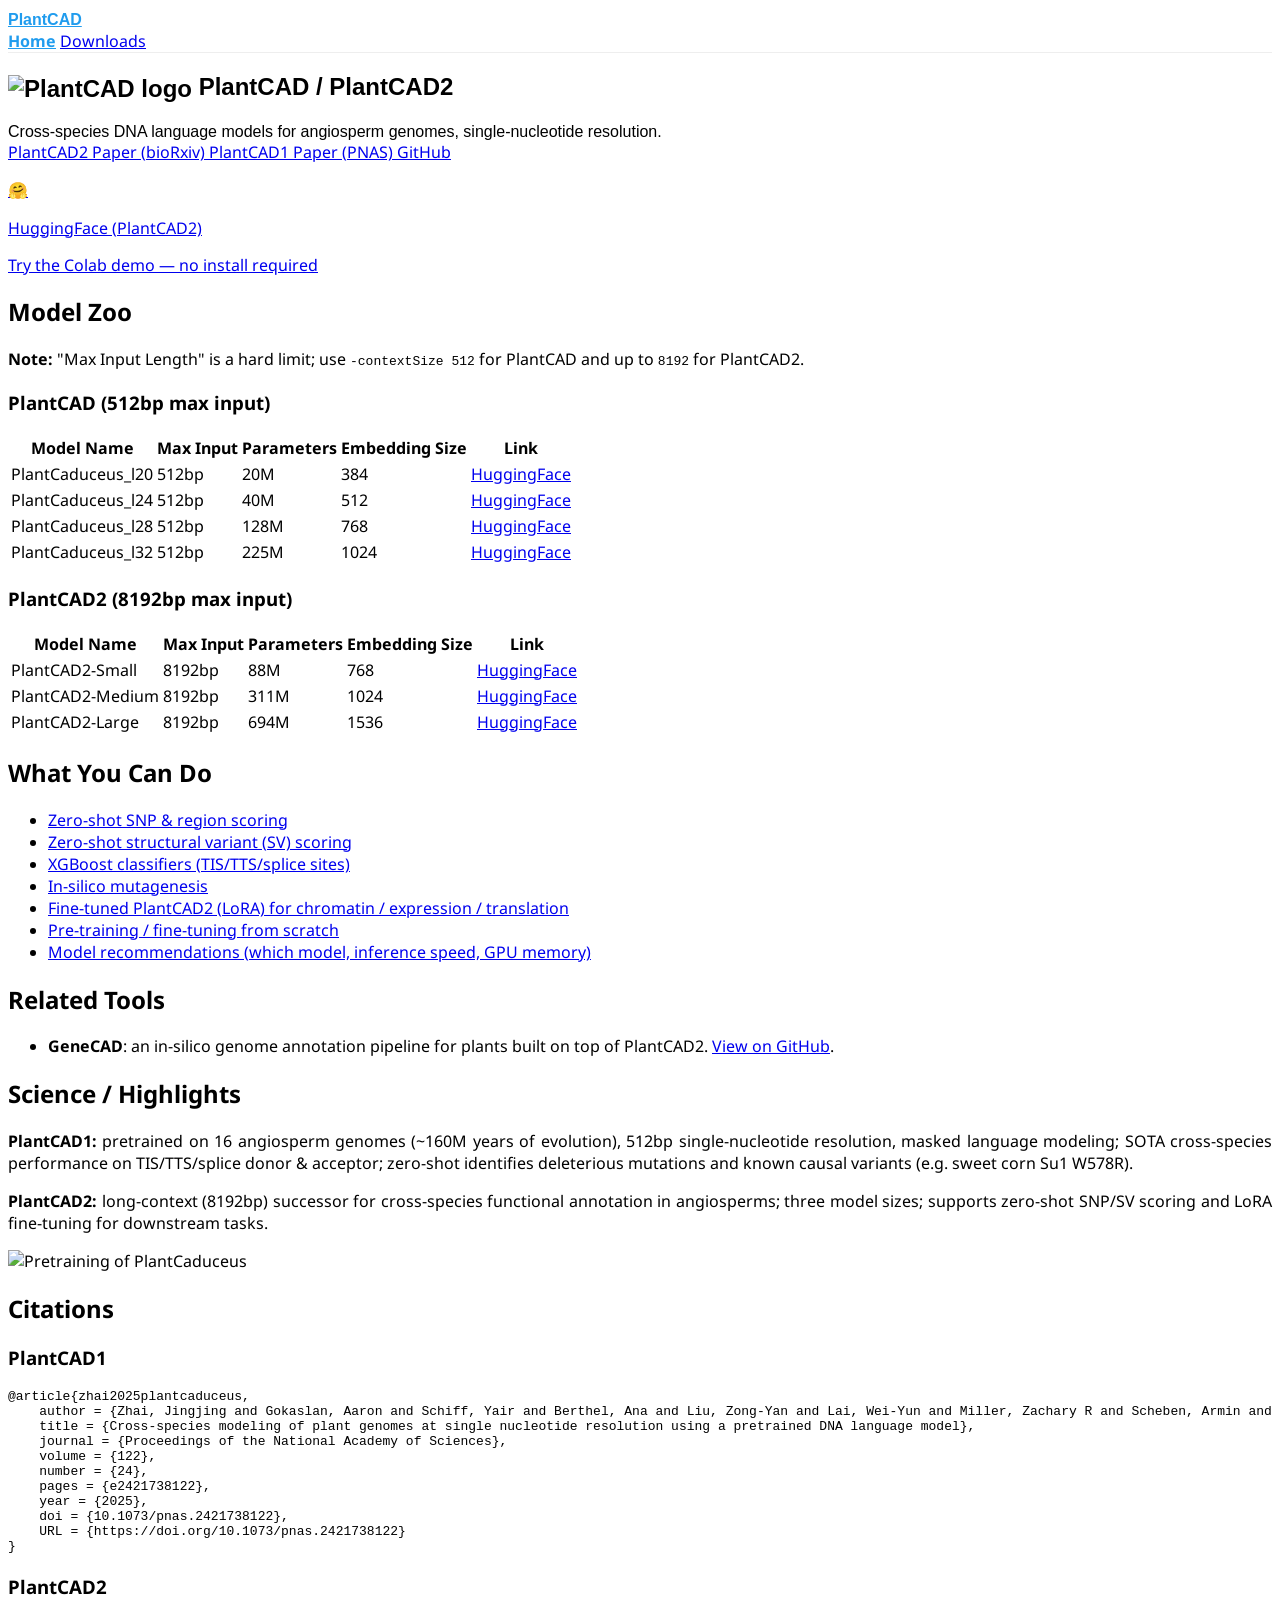
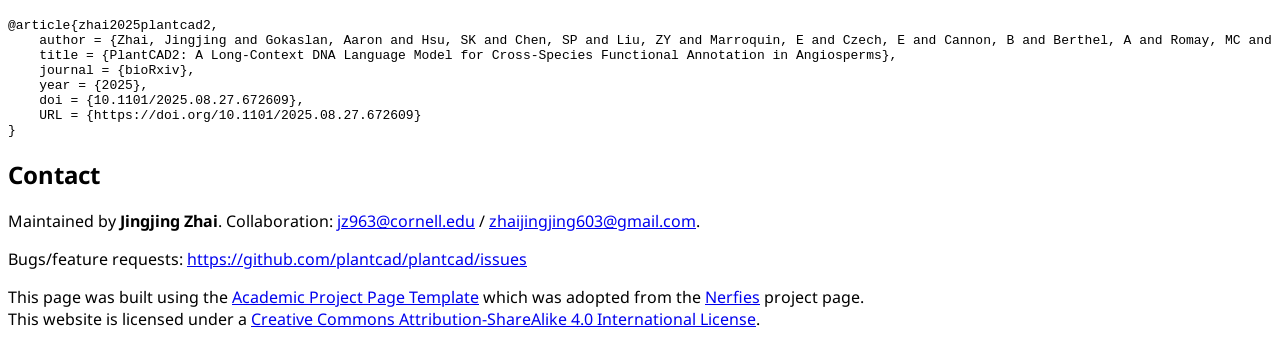
==== commit b26068d8: "Redesign page to PlantCAD/PlantCAD2 ecosystem portal" ====
--- a/index.html
+++ b/index.html
@@ -4,16 +4,16 @@
   <meta charset="utf-8">
   <!-- Meta tags for social media banners, these should be filled in appropriatly as they are your "business card" -->
   <!-- Replace the content tag with appropriate information -->
-  <meta name="description" content="PlantCaduceus (PlantCAD) Project Page">
-  <meta property="og:title" content="PlantCaduceus (PlantCAD)"/>
-  <meta property="og:description" content="PlantCaduceus (PlantCAD): Cross-species Modeling of Plant Genomes at Single Nucleotide Resolution"/>
-  <meta property="og:url" content="https://kuleshov-group.github.io/caduceus.github.io/"/>
+  <meta name="description" content="PlantCAD / PlantCAD2: Cross-species DNA language models for angiosperm genomes.">
+  <meta property="og:title" content="PlantCAD / PlantCAD2"/>
+  <meta property="og:description" content="Cross-species DNA language models for angiosperm genomes, single-nucleotide resolution."/>
+  <meta property="og:url" content="https://plantcad.github.io/"/>
   <!-- Path to banner image, should be in the path listed below. Optimal dimenssions are 1200X630-->
-  <meta property="og:image" content="static/images/caduceus.png" />
+  <meta property="og:image" content="https://plantcad.github.io/static/images/PlantCaduceus.png" />
   <meta property="og:image:width" content="630"/>
   <meta property="og:image:height" content="630"/>
 
-  <title>PlantCaduceus project page</title>
+  <title>PlantCAD / PlantCAD2 Ecosystem Portal</title>
   <style>
     .subtitle {
         margin-top: 20px; /* Adjust the value as needed */
@@ -64,92 +64,56 @@
       <div class="columns is-centered">
         <div class="column has-text-centered">
           <h1 class="title is-1 publication-title">
-            <img src="static/images/favicon.ico" alt="Caduceus" style="width:50px;height:50px;">
-            PlantCaduceus (PlantCAD): Cross-species Modeling of Plant Genomes at Single Nucleotide Resolution
+            <img src="static/images/favicon.ico" alt="PlantCAD logo" style="width:50px;height:50px;vertical-align:middle;">
+            PlantCAD / PlantCAD2
           </h1>
-          <div class="is-size-5 publication-authors">
-            <!-- Paper authors -->
-            <span class="author-block">
-                <a href="https://www.maizegenetics.net/jingjingzhai" target="_blank">Jingjing Zhai<sup>1</sup></a>,
-              </span>
-            <span class="author-block">
-                <a href="https://skylion007.github.io/" target="_blank">Aaron Gokaslan<sup>1</sup></a>,
-            </span>
-            <span class="author-block">
-                <a href="https://yair-schiff.github.io/" target="_blank">Yair Schiff<sup>1</sup></a>,
-            </span>
-            <span class="author-block">
-                <a href="https://www.maizegenetics.net/anaberthel" target="_blank">Ana Berthel<sup>1</sup></a>,
-            </span>
-            <span class="author-block">
-                <a href="https://www.maizegenetics.net/zong-yan-liu" target="_blank">Zong-Yan Liu<sup>1</sup></a>,
-            </span>
-            <span class="author-block">
-                <a href="https://scholar.google.com/citations?user=0WWjIfAAAAAJ&hl=zh-TW" target="_blank">Wei-Yun Lai<sup>1</sup></a>,
-            </span>
-            <span class="author-block">
-                <a href="https://www.maizegenetics.net/zackmiller" target="_blank">Zachary R. Miller<sup>1</sup></a>,
-            </span>
-            <span class="author-block">
-                <a href="https://www.cshl.edu/research/postdoctoral-research/postdocs/armin-scheben/" target="_blank">Armin Scheben<sup>3</sup></a>,
-            </span>
-            <span class="author-block">
-                <a href="https://mcstitzer.github.io" target="_blank">Michelle C. Stitzer<sup>1</sup></a>,
-            </span>
-            <span class="author-block">
-                <a href="https://www.maizegenetics.net/cintaromay" target="_blank">M. Cinta Romay<sup>1</sup></a>,
-            </span>
-            <span class="author-block">
-                <a href="https://www.maizegenetics.net/edwardbuckler" target="_blank">Edward S. Buckler<sup>1,2</sup></a>,
-            </span>
-            <span class="author-block">
-                <a href="https://www.cs.cornell.edu/~kuleshov" target="_blank">Volodymyr Kuleshov<sup>1</sup></a>
-            </span>
+          <div class="is-size-5 publication-authors subtitle">
+            <span class="author-block">Cross-species DNA language models for angiosperm genomes, single-nucleotide resolution.</span>
           </div>
-          <div class="is-size-5 publication-authors">
-            <span class="author-block">
-              <sup>1</sup>
-              Cornell University&nbsp;
-              <img src="static/images/cornell.png" alt="Cornell University Logo" style="float:right;width:30px;height:30px;">
-            </span>
-            <span class="author-block">
-              &nbsp;&nbsp;&nbsp;&nbsp;&nbsp;&nbsp;<sup>2</sup>
-              USDA-ARS&nbsp;
-              <img src="static/images/USDA.png" alt="USDA-ARS Logo" style="float:right;width:40px;height:30px;">
-            </span>
-            <span class="author-block">
-              &nbsp;&nbsp;&nbsp;&nbsp;&nbsp;&nbsp;<sup>3</sup>
-              Cold Spring Harbor Laboratory&nbsp;
-              <img src="static/images/CSHL.webp" alt="Cold Spring Harbor Laboratory Logo" style="float:right;width:60px;height:30px;">
-              </span>
-          </div>
+
           <div class="column has-text-centered">
             <div class="publication-links">
-              <!-- ArXiv abstract Link -->
+              <span class="link-block">
+                <a href="https://www.biorxiv.org/content/10.1101/2025.08.27.672609v3" target="_blank" class="external-link button is-normal is-rounded is-dark">
+                  <span class="icon">
+                    <i class="ai ai-arxiv"></i>
+                  </span>
+                  <span>PlantCAD2 Paper (bioRxiv)</span>
+                </a>
+              </span>
               <span class="link-block">
                 <a href="https://doi.org/10.1073/pnas.2421738122" target="_blank" class="external-link button is-normal is-rounded is-dark">
                   <span class="icon">
-                    <i class="ai ai-arxiv"></i>
-                  </span>
-                  <span>PNAS</span>
-                </a>
-              </span>
-              <!-- Github link -->
-              <span class="link-block">
-                <a href="https://github.com/kuleshov-group/PlantCaduceus" target="_blank" class="external-link button is-normal is-rounded is-dark">
+                    <i class="fas fa-file-alt"></i>
+                  </span>
+                  <span>PlantCAD1 Paper (PNAS)</span>
+                </a>
+              </span>
+              <span class="link-block">
+                <a href="https://github.com/plantcad/plantcad" target="_blank" class="external-link button is-normal is-rounded is-dark">
                   <span class="icon">
                     <i class="fab fa-github"></i>
                   </span>
                   <span>GitHub</span>
                 </a>
               </span>
-              <!-- HuggingFace link -->
-              <span class="link-block">
-                <a href="https://huggingface.co/collections/kuleshov-group/plantcaduceus-512bp-len-665a229ee098db706a55e44a" target="_blank" class="external-link button is-normal is-rounded is-dark">
+              <span class="link-block">
+                <a href="https://huggingface.co/collections/kuleshov-group/plantcad2-67e437e241a382671371a572" target="_blank" class="external-link button is-normal is-rounded is-dark">
                   <span class="icon">
                     <p>&#129303;</p>
                   </span>
-                  <span>HuggingFace</span>
+                  <span>HuggingFace (PlantCAD2)</span>
+                </a>
+              </span>
+            </div>
+            
+            <div class="publication-links" style="margin-top: 15px;">
+              <span class="link-block">
+                <a href="https://colab.research.google.com/drive/1QW9Lgwra0vHQAOICE2hsIVcp6DKClyhO?usp=sharing" target="_blank" class="external-link button is-normal is-rounded is-link">
+                  <span class="icon">
+                    <i class="fas fa-play-circle"></i>
+                  </span>
+                  <span>Try the Colab demo — no install required</span>
                 </a>
               </span>
             </div>
@@ -160,185 +124,183 @@
   </div>
 </section>
 
-
-<!-- Introduction -->
-<section class="section" id="Introduction">
-  <div class="container is-max-desktop">
-    <h2 class="title">Introduction</h2>
+<section class="section">
+  <div class="container is-max-desktop">
+    <h2 class="title">Model Zoo</h2>
+    <div class="content is-medium">
+      <p><strong>Note:</strong> "Max Input Length" is a hard limit; use <code>-contextSize 512</code> for PlantCAD and up to <code>8192</code> for PlantCAD2.</p>
+      
+      <h3 class="subtitle">PlantCAD (512bp max input)</h3>
+      <table class="table is-striped is-fullwidth">
+        <thead>
+          <tr>
+            <th>Model Name</th>
+            <th>Max Input</th>
+            <th>Parameters</th>
+            <th>Embedding Size</th>
+            <th>Link</th>
+          </tr>
+        </thead>
+        <tbody>
+          <tr>
+            <td>PlantCaduceus_l20</td>
+            <td>512bp</td>
+            <td>20M</td>
+            <td>384</td>
+            <td><a href="https://huggingface.co/kuleshov-group/PlantCaduceus_l20" target="_blank">HuggingFace</a></td>
+          </tr>
+          <tr>
+            <td>PlantCaduceus_l24</td>
+            <td>512bp</td>
+            <td>40M</td>
+            <td>512</td>
+            <td><a href="https://huggingface.co/kuleshov-group/PlantCaduceus_l24" target="_blank">HuggingFace</a></td>
+          </tr>
+          <tr>
+            <td>PlantCaduceus_l28</td>
+            <td>512bp</td>
+            <td>128M</td>
+            <td>768</td>
+            <td><a href="https://huggingface.co/kuleshov-group/PlantCaduceus_l28" target="_blank">HuggingFace</a></td>
+          </tr>
+          <tr>
+            <td>PlantCaduceus_l32</td>
+            <td>512bp</td>
+            <td>225M</td>
+            <td>1024</td>
+            <td><a href="https://huggingface.co/kuleshov-group/PlantCaduceus_l32" target="_blank">HuggingFace</a></td>
+          </tr>
+        </tbody>
+      </table>
+
+      <h3 class="subtitle">PlantCAD2 (8192bp max input)</h3>
+      <table class="table is-striped is-fullwidth">
+        <thead>
+          <tr>
+            <th>Model Name</th>
+            <th>Max Input</th>
+            <th>Parameters</th>
+            <th>Embedding Size</th>
+            <th>Link</th>
+          </tr>
+        </thead>
+        <tbody>
+          <tr>
+            <td>PlantCAD2-Small</td>
+            <td>8192bp</td>
+            <td>88M</td>
+            <td>768</td>
+            <td><a href="https://huggingface.co/kuleshov-group/PlantCAD2-Small-l24-d0768" target="_blank">HuggingFace</a></td>
+          </tr>
+          <tr>
+            <td>PlantCAD2-Medium</td>
+            <td>8192bp</td>
+            <td>311M</td>
+            <td>1024</td>
+            <td><a href="https://huggingface.co/kuleshov-group/PlantCAD2-Medium-l48-d1024" target="_blank">HuggingFace</a></td>
+          </tr>
+          <tr>
+            <td>PlantCAD2-Large</td>
+            <td>8192bp</td>
+            <td>694M</td>
+            <td>1536</td>
+            <td><a href="https://huggingface.co/kuleshov-group/PlantCAD2-Large-l48-d1536" target="_blank">HuggingFace</a></td>
+          </tr>
+        </tbody>
+      </table>
+    </div>
+  </div>
+</section>
+
+<section class="section">
+  <div class="container is-max-desktop">
+    <h2 class="title">What You Can Do</h2>
+    <div class="content is-medium">
+      <ul>
+        <li><a href="https://github.com/plantcad/plantcad/blob/main/docs/zero-shot-scoring.md" target="_blank">Zero-shot SNP &amp; region scoring</a></li>
+        <li><a href="https://github.com/plantcad/plantcad/blob/main/docs/zero-shot-scoring-sv.md" target="_blank">Zero-shot structural variant (SV) scoring</a></li>
+        <li><a href="https://github.com/plantcad/plantcad/blob/main/docs/xgboost-classifiers.md" target="_blank">XGBoost classifiers (TIS/TTS/splice sites)</a></li>
+        <li><a href="https://github.com/plantcad/plantcad/blob/main/pipelines/in-silico-mutagenesis/README.md" target="_blank">In-silico mutagenesis</a></li>
+        <li><a href="https://github.com/plantcad/plantcad/blob/main/docs/PlantCAD2-overview.md" target="_blank">Fine-tuned PlantCAD2 (LoRA) for chromatin / expression / translation</a></li>
+        <li><a href="https://github.com/plantcad/plantcad/blob/main/docs/pre-training.md" target="_blank">Pre-training / fine-tuning from scratch</a></li>
+        <li><a href="https://github.com/plantcad/plantcad/blob/main/docs/model-recommendations.md" target="_blank">Model recommendations (which model, inference speed, GPU memory)</a></li>
+      </ul>
+    </div>
+  </div>
+</section>
+
+<section class="section">
+  <div class="container is-max-desktop">
+    <h2 class="title">Related Tools</h2>
+    <div class="content is-medium">
+      <ul>
+        <li><strong>GeneCAD</strong>: an in-silico genome annotation pipeline for plants built on top of PlantCAD2. <a href="https://github.com/plantcad/genecad" target="_blank">View on GitHub</a>.</li>
+      </ul>
+    </div>
+  </div>
+</section>
+
+<section class="section">
+  <div class="container is-max-desktop">
+    <h2 class="title">Science / Highlights</h2>
     <div class="content is-medium">
       <p class="justified-text">
-      Understanding plant genomes is crucial for plant breeding, agricultural productivity, and sustainability. However, plant genomes are diverse in size, composition, and complexity, experimentally generating analogous genomic resources for hundreds of thousands of plant species is challenging and impractical. This highlights the need for developing cross-species models capable of capturing evolutionary conservation across diverse plant species.
-
+        <strong>PlantCAD1:</strong> pretrained on 16 angiosperm genomes (~160M years of evolution), 512bp single-nucleotide resolution, masked language modeling; SOTA cross-species performance on TIS/TTS/splice donor &amp; acceptor; zero-shot identifies deleterious mutations and known causal variants (e.g. sweet corn Su1 W578R).
       </p>
-    </div>
-    <img src="static/images/Transfer-to-crops.png" alt="Model plant to crops" style="width:70%;height:70%; display: block; margin-left: auto; margin-right: auto;" loading="lazy"/>
-  </div>
-</section>
-<!-- End Introduction-->
-
-<!-- Key Features -->
-<section class="section" id="Key Features">
-  <div class="container is-max-desktop">
-    <h2 class="title">Key Features</h2>
-    <div class="content is-medium">
-      <ul>
-        <li><strong>Cross-species modeling:</strong> Trained on 16 Angiosperm genomes spanning 160 million years of evolutionary history</li>
-        <li><strong>Single nucleotide resolution:</strong> Processes 512 base pair windows tokenized at single nucleotide level</li>
-        <li><strong>State-of-the-art architecture:</strong> Built on Caduceus and Mamba architectures for efficient sequence modeling</li>
-        <li><strong>Superior performance:</strong> Outperforms existing models on gene annotation tasks with up to 7.23-fold improvement</li>
-        <li><strong>Zero-shot mutation analysis:</strong> Identifies deleterious mutations without additional training</li>
-        <li><strong>Agricultural applications:</strong> Successfully identifies causal mutations like the sweet corn Su1 variant</li>
-      </ul>
-    </div>
-  </div>
-</section>
-<!-- End Key Features-->
-
-<!-- Introduction -->
-<section class="section" id="Introduction">
-  <div class="container is-max-desktop">
-    <h2 class="title">Why DNA Language Model?</h2>
-    <div class="content is-medium">
       <p class="justified-text">
-        Supervised sequence models are successful in understanding DNA sequence function but typically require large-scale labeled data, such as ENCODE-scale datasets, to achieve robust performance. Such extensive labeled data is often scarce in plant genomics. However, the success of self-supervised language models (LMs) offers a promising alternative. In this paradigm, a base model is pre-trained on vast amounts of unlabeled biological sequences to learn evolutionary conservation. Pre-trained models are then fine-tuned on limited labeled data, enabling better performance on downstream tasks and enhancing generalizability across species relative to existing methods.
+        <strong>PlantCAD2:</strong> long-context (8192bp) successor for cross-species functional annotation in angiosperms; three model sizes; supports zero-shot SNP/SV scoring and LoRA fine-tuning for downstream tasks.
       </p>
     </div>
-  </div>
-</section>
-<!-- End Introduction-->
-
-<!--Intro Caduceus-->
-<section class="section" id="Intro PlantCaduceus">
-  <div class="container is-max-desktop">
-    <h2 class="title">Introducing PlantCaduceus</h2>
-    <div class="content is-medium">
-      <p class="justified-text">
-      PlantCaduceus (PlantCAD) builds upon Caduceus <a href="https://arxiv.org/abs/2403.03234" target="_blank">(Schiff et al., 2024)</a> and Mamba <a href="https://arxiv.org/abs/2312.00752" target="_blank">(Gu et al., 2023)</a> architectures to model diverse  genomes at single nucleotide resolution. PlantCaduceus is trained on 16 Angiosperm genomes spanning 160 million years of evolutionary history, to capture evolutionary conservation and variation across species. PlantCaduceus takes 512 base pair (bp) windows of input sequences, tokenizing them into single nucleotides, and is pre-trained using a masked language modeling objective.
-      </p>      
-    </div>
-    <div class="columns is-centered">
-      <img src="static/images/PlantCaduceus.png" alt="Pretraining of PlantCaduceus" style="width:70%;height:70%; display: block; margin-left: auto; margin-right: auto;" loading="lazy"/>
-    </div>
-  </div>
-</section>
-<!-- End Intro Caduceus--->
-
-
-<!-- Experiments -->
-<section class="section" id="Experiments">
-  <div class="container is-max-desktop">
-    <h2 class="title">Experiments</h2>
-    <div>
-      <h2 class="subtitle"> Benchmark models</h2>
-    </div>
-    <div class="content is-medium">
-      <ul>
-        <li>Supervised CNN + LSTM: For each task, we trained a convolutional and recurrent neural network <a href="https://academic.oup.com/nar/article/44/11/e107/2468300" target="_blank">(Quang et al., 2016)</a> from scratch using one-hot encoded DNA sequences as input. </li>
-        <li>Nucleotide transformer <a href="" target="_blank">(Hugo et al., 2023)</a> is a multi-species non-plant transformer DNA LM, we used the multi-species version 2 that was pre-trained on 850 genomes, hereafter referred to as NT-v2. </li>
-        <li>AgroNT <a href="https://www.biorxiv.org/content/10.1101/2023.10.24.563624v2" target="">(Javier et al., 2023)</a> is a multi-species plant transformer DNA LM pre-trained on 48 plant genomes. </li>
-        <li>GPN <a href="https://www.pnas.org/doi/full/10.1073/pnas.2311219120" target="_blank">(Benegas et al., 2023)</a> is a convolutional DNA LM pre-trained on eight genomes from the Brassicales order. </li>
-        </p>
-    </ul>
-    </div>
-    <div>
-      <h2 class="subtitle"> Modeling translation initiation and termination sites</h2>
-    </div>
-
-    <div class="content is-medium">
-      <p class="justified-text">
-        Accurate prediction of translation initiation site (TIS), translation termination site (TTS), and splice donor and acceptor sites, is crucial in gene annotation. To explore PlantCaduceus's performance on gene annotation tasks, we generated training and validation datasets for these four tasks, using Arabidopsis thaliana TAIR10, a relatively well-annotated genome released over two decades ago. To evaluate the cross-species prediction performance, we generated three extremely imbalanced cross-species testing datasets for rice, sorghum, and maize. With only training on Arabidopsis, PlantCaduceus outperformed all benchmark models on TIS and TTS tasks, outperforming the best benchmark model GPN by 7.23-fold and 3.75-fold for TIS and TTS when transfered to 160 million year diverged maize, respectively.
-      </p>
-    </div>
+    
     <div class="columns is-centered">
       <div class="column is-four-fifths">
-        <img src="static/images/experiments/Modeling_translation.png" alt="Modeling translation" style="width:100%;height:100%; display: block; margin-left: auto; margin-right: auto;" loading="lazy">
+        <img src="static/images/PlantCaduceus.png" alt="Pretraining of PlantCaduceus" style="width:100%;height:100%; display: block; margin-left: auto; margin-right: auto;" loading="lazy"/>
       </div>
     </div>
-    
-    <div>
-      <h2 class="subtitle">Modeling splice donor and acceptor sites</h2>
-    </div>
-
-    <div class="content is-medium">
-      <p class="justified-text">
-        With similar way as TIS and TTS, we generated training, validation and testing datasets for splice donor and acceptor tasks. We found PlantCaduceus outperformed all benchmark models on splice donor and acceptor sites tasks, outperforming the best benchmark model GPN by 1.47-fold and 1.45-fold for splice donor and acceptor sites, respectively.
+  </div>
+</section>
+
+<section class="section" id="BibTeX">
+  <div class="container is-max-desktop content">
+    <h2 class="title">Citations</h2>
+    <h3 class="subtitle">PlantCAD1</h3>
+    <pre><code>@article{zhai2025plantcaduceus,
+    author = {Zhai, Jingjing and Gokaslan, Aaron and Schiff, Yair and Berthel, Ana and Liu, Zong-Yan and Lai, Wei-Yun and Miller, Zachary R and Scheben, Armin and Stitzer, Michelle C and Romay, Cinta and Buckler, Edward S. and Kuleshov, Volodymyr},
+    title = {Cross-species modeling of plant genomes at single nucleotide resolution using a pretrained DNA language model},
+    journal = {Proceedings of the National Academy of Sciences},
+    volume = {122},
+    number = {24},
+    pages = {e2421738122},
+    year = {2025},
+    doi = {10.1073/pnas.2421738122},
+    URL = {https://doi.org/10.1073/pnas.2421738122}
+}</code></pre>
+
+    <h3 class="subtitle">PlantCAD2</h3>
+    <pre><code>@article{zhai2025plantcad2,
+    author = {Zhai, Jingjing and Gokaslan, Aaron and Hsu, SK and Chen, SP and Liu, ZY and Marroquin, E and Czech, E and Cannon, B and Berthel, A and Romay, MC and Pennell, M and Kuleshov, V and Buckler, ES},
+    title = {PlantCAD2: A Long-Context DNA Language Model for Cross-Species Functional Annotation in Angiosperms},
+    journal = {bioRxiv},
+    year = {2025},
+    doi = {10.1101/2025.08.27.672609},
+    URL = {https://doi.org/10.1101/2025.08.27.672609}
+}</code></pre>
+  </div>
+</section>
+
+<section class="section">
+  <div class="container is-max-desktop">
+    <h2 class="title">Contact</h2>
+    <div class="content is-medium">
+      <p>
+        Maintained by <strong>Jingjing Zhai</strong>. Collaboration: <a href="mailto:jz963@cornell.edu">jz963@cornell.edu</a> / <a href="mailto:zhaijingjing603@gmail.com">zhaijingjing603@gmail.com</a>.
       </p>
-    </div>
-    <div class="columns is-centered">
-      <div class="column is-four-fifths">
-        <img src="static/images/experiments/Modeling_transcription.png" alt="Modeling transcription" style="width:100%;height:100%; display: block; margin-left: auto; margin-right: auto;" loading="lazy">
-      </div>
-    </div>
-
-    <div>
-      <h2 class="subtitle">Prioritizing deleterious mutations by zero-shot strategy</h2>
-    </div>
-
-    <div class="content is-medium">
-      <p class="justified-text">
-        The training objective of PlantCaduceus is to predict masked nucleotides based on sequence context; if a pre-trained multi-species DNA LM can accurately predict masked tokens, it suggests that similar sequence patterns, conserved across different species, were frequently observed during pre-training. We hypothesize that the predicted likelihood of the reference allele versus the alternate allele can identify deleterious mutations, as mutations in conserved regions across species are likely deleterious. 
+      <p>
+        Bugs/feature requests: <a href="https://github.com/plantcad/plantcad/issues" target="_blank">https://github.com/plantcad/plantcad/issues</a>
       </p>
-      <p class="justified-text"></p>
-        Deleterious mutations tend to have lower frequencies within a population due to selective constraints, we therefore used minor allele frequency (MAF) to quantify the deleteriousness of mutations predicted by different methods. Despite the potential for low MAF in neutral/beneficial alleles, we believe this approach provides useful signals for assessing deleterious mutations. Both phyloP and phastCons assess evolutionary constraint using multiple sequence alignments and phylogenetic models, assigning higher scores to conserved regions. We found the deleterious mutations identified with the zero-shot strategy of PlantCaduceus show a three-fold enrichment of rare alleles compared to phastCons. For missense mutations, PlantCaduceus matches the performance of the state-of-the-art protein LM.
-      </p>
-    </div>
-    <div class="columns is-centered">
-      <div class="column is-four-fifths">
-        <img src="static/images/experiments/Deleterious_mutations.png" alt="Deleterious mutations" style="width:100%;height:100%; display: block; margin-left: auto; margin-right: auto;" loading="lazy">
-      </div>
-    </div>
-    <div>
-      <h2 class="subtitle">PlantCaduceus identifies sweet corn mutation</h2>
-    </div>
-    <div class="content is-medium">
-      <p class="justified-text">
-        Sweet corn, a popular vegetable variant of maize, owes its characteristic sweetness to a mutation at the sugary1 (Su1) locus, specifically the W578R mutation <a href="https://acsess.onlinelibrary.wiley.com/doi/full/10.2135/cropsci2006-03-0149tpg" target="_blank">(Tracy et al., 2006)</a>. This mutation disrupts starch metabolism, leading to the accumulation of phytoglycogen, which gives sweet corn its creamy texture. Although GWAS results revealed numerous significant peaks on chromosome 4, identifying the exact causal mutations is challenging due to linkage disequilibrium (Panel A). By integrating zero-shot scores from PlantCaduceus with GWAS data, we successfully pinpointed the W578R mutation in the Su1 region as the causal variant.
-      </p>
-      <div class="columns is-centered">
-        <div class="column is-four-fifths">
-          <img src="static/images/experiments/Su1.jpg" alt="Sweet corn Su1 gene analysis" style="width:100%;height:100%; display: block; margin-left: auto; margin-right: auto;" loading="lazy">
-        </div>
-      </div>
-    </div>
-
-    </div>
-    
-
-
-  <!-- End Experiments-->
-
-<!-- Conclusion -->
-<section class="section" id="Conclusion">
-  <div class="container is-max-desktop">
-    <h2 class="title">Conclusion</h2>
-    <div class="content is-medium">
-      <p class="justified-text">
-        We introduced PlantCaduceus, a multi-species plant DNA LM pretrained on a curated set of 16 evolutionarily distant Angiosperm genomes, enabling cross-species prediction of functional annotations with limited data. PlantCaduceus leverages Mamba and Caduceus architectures to support bi-directional, reverse complement equivariant sequence modeling. We demonstrated the superior cross-species performance of PlantCaduceus on five tasks involving transcription, translation, and evolutionary constraint modeling. These results highlight the potential of PlantCaduceus to serve as a foundational model for comprehensively understanding plant genomes.
-      </p>
-    </div>
-  </div>
-<!-- End Experiments-->
-
-<!--BibTex citation -->
-  <section class="section" id="BibTeX">
-    <div class="container is-max-desktop content">
-      <h2 class="title">BibTeX</h2>
-      <pre><code>
-        @article{zhai2025plantcaduceus,
-          author = {Zhai, Jingjing and Gokaslan, Aaron and Schiff, Yair and Berthel, Ana and Liu, Zong-Yan and Lai, Wei-Yun and Miller, Zachary R and Scheben, Armin and Stitzer, Michelle C and Romay, Cinta and Buckler, Edward S. and Kuleshov, Volodymyr},
-          title = {PlantCaduceus: Cross-species modeling of plant genomes at single nucleotide resolution},
-          journal = {Proceedings of the National Academy of Sciences},
-          volume = {},
-          number = {},
-          pages = {},
-          year = {2025},
-          doi = {10.1073/pnas.2421738122},
-          URL = {https://doi.org/10.1073/pnas.2421738122}
-      }      
-      </code></pre>
-    </div>
-</section>
-<!--End BibTex citation -->
+    </div>
+  </div>
+</section>
 
 
   <footer class="footer">
--- a/static/css/index.css
+++ b/static/css/index.css
@@ -198,27 +198,6 @@
   animation: live-pulse 1.7s ease-out infinite;
 }
 
-.downloads-readout {
-  align-self: stretch;
-  border-left: 1px solid var(--line);
-  color: rgba(92, 107, 97, 0.48);
-  display: grid;
-  font-family: 'IBM Plex Mono', monospace;
-  font-size: 1.35rem;
-  font-weight: 700;
-  grid-template-columns: repeat(2, 1fr);
-  letter-spacing: 0;
-  line-height: 1;
-  min-height: 12rem;
-  padding-left: 1.25rem;
-}
-
-.downloads-readout span {
-  align-items: center;
-  border-bottom: 1px solid var(--line);
-  display: flex;
-}
-
 .downloads-status {
   background: var(--surface);
   border-left: 4px solid var(--chloro);
@@ -544,10 +523,6 @@
     grid-template-columns: 1fr;
   }
 
-  .downloads-readout {
-    display: none;
-  }
-
   .downloads-total {
     font-size: clamp(2.6rem, 15vw, 4.2rem);
   }
